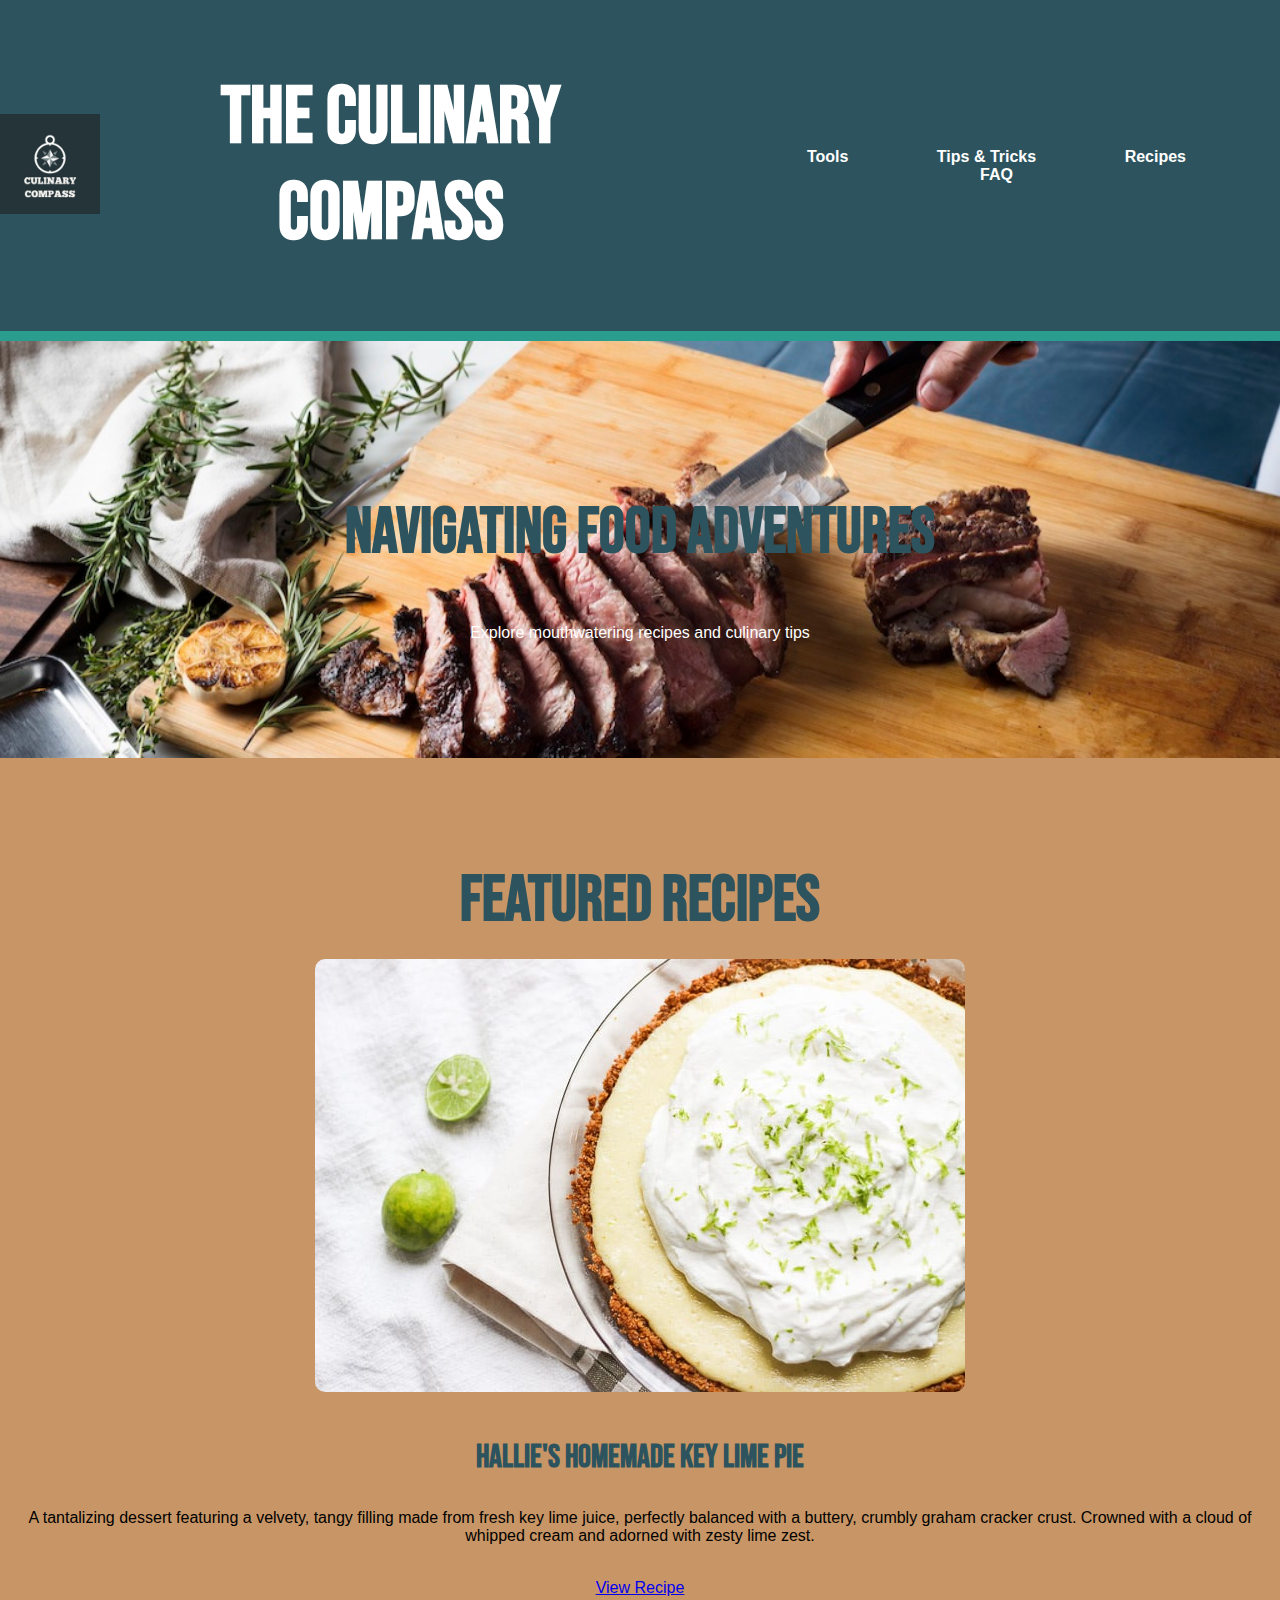
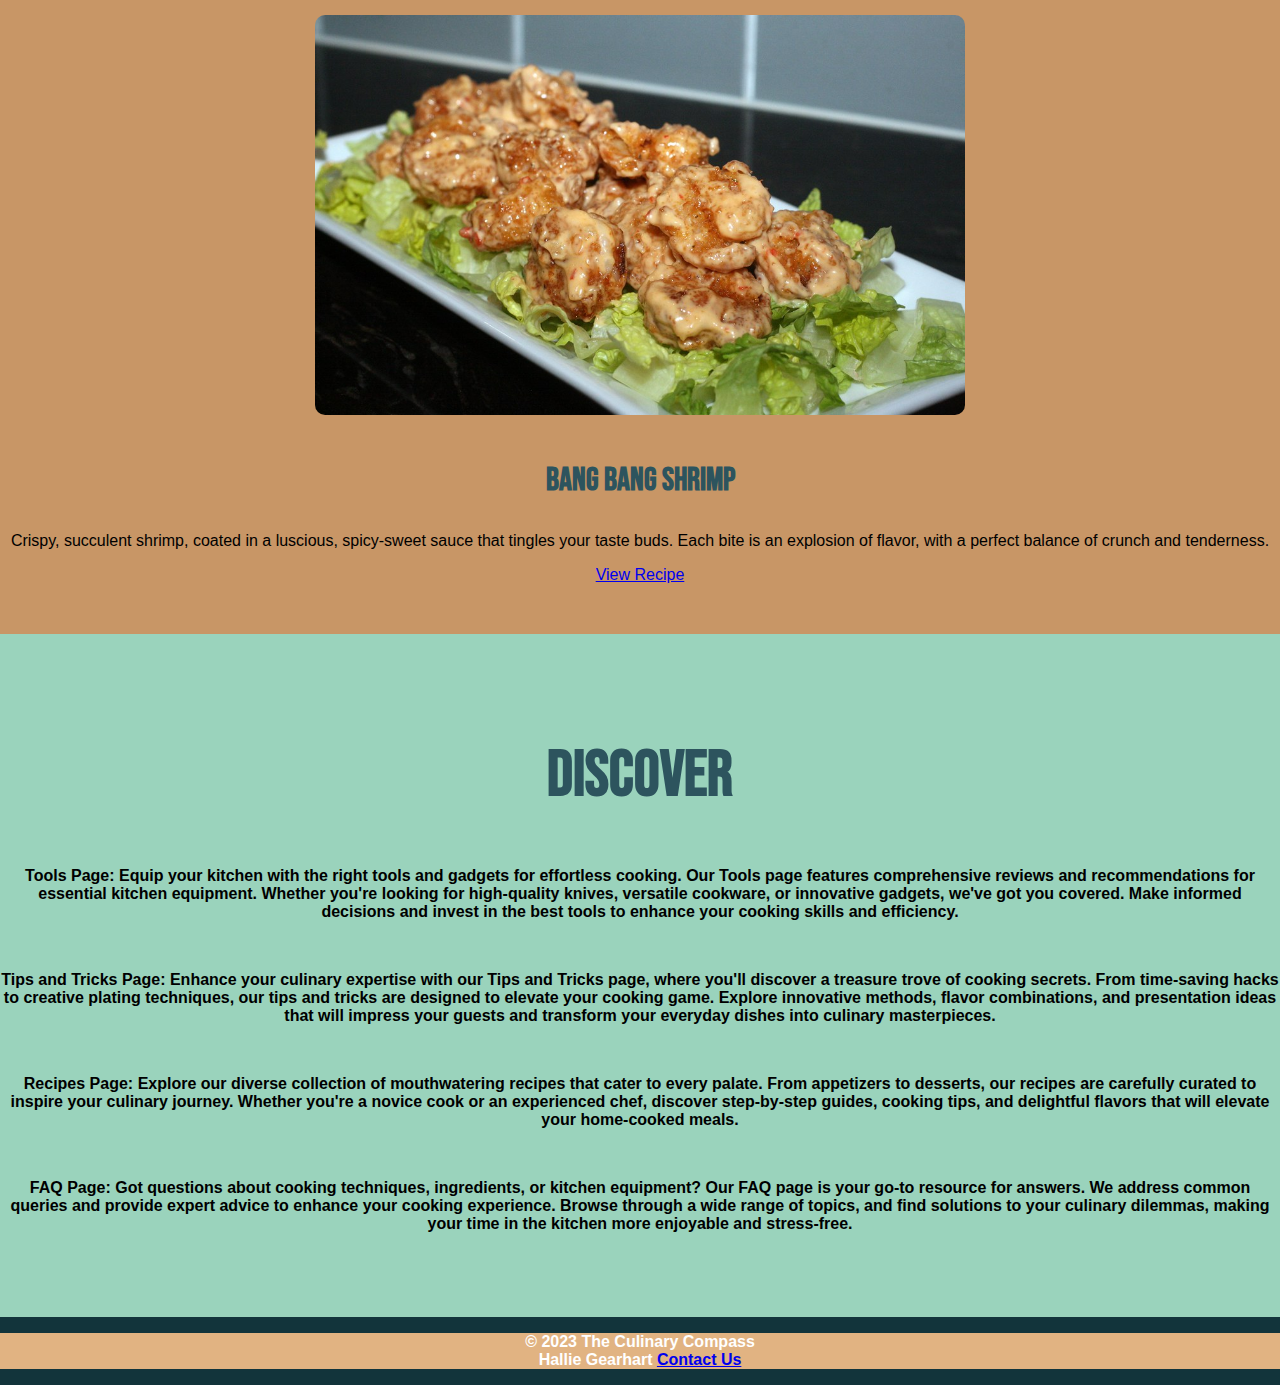
==== index.html @ 0e1b057b "cooking website" ====
<!DOCTYPE html>
<html lang="en">
<head>
    <meta charset="UTF-8">
    <meta name="viewport" content="width=device-width, initial-scale=1.0">
	 <link href="https://fonts.googleapis.com/css2?family=Bebas+Neue&display=swap" rel="stylesheet">
    <link rel="stylesheet" href="cooking.css">
    <title>The Culinary Compass</title>
</head>
<body>
    <header>
		<div class="logo">
            <img src="logo.jpg" alt="Culinary Compass Logo">
        </div>
        <h1><a href="index.html">The Culinary Compass</a></h1>
        <nav>
            <ul>
                <li><a href="#">Tools</a></li>
                <li><a href="tips&tricks.html">Tips & Tricks</a></li>
                <li><a href="#">Recipes</a></li>
                <li><a href="faq.html">FAQ</a></li>
            </ul>
        </nav>
    </header>
    <section class="intro">
        <div class="intro-content">
            <h2>Navigating Food Adventures</h2>
            <p>Explore mouthwatering recipes and culinary tips</p>
        </div>
    </section>
 <section class="featured-recipes">
        <h2>Featured Recipes</h2>
        <div class="keylime">
            <img src="keylime.jpg" alt="key lime pie">
            <h3>Hallie's Homemade Key Lime Pie</h3>
            <p>A tantalizing dessert featuring a velvety, tangy filling made from fresh key lime juice, perfectly balanced with a buttery,
			crumbly graham cracker crust. Crowned with a cloud of whipped cream and adorned with zesty lime zest.</p>
            <br><a href="recipe1.html">View Recipe</a></br>
        </div>
        <br><div class="bangbangshrimp">
            <img src="shrimp.jpg" alt="bang bang shrimp">
            <h3>Bang Bang Shrimp</h3>
            <p>Crispy, succulent shrimp, coated in a luscious, spicy-sweet sauce that tingles your taste buds. Each bite is an explosion of flavor,
			with a perfect balance of crunch and tenderness.</p>
            <a href="recipe2.html">View Recipe</a></br>
        </div>
    </section>

    <section class="discover">
        <h2>Discover</h2>
		<b><p>Tools Page:
Equip your kitchen with the right tools and gadgets for effortless cooking. Our Tools page features comprehensive reviews
 and recommendations for essential kitchen equipment. Whether you're looking for high-quality knives, versatile cookware,
 or innovative gadgets, we've got you covered. Make informed decisions and invest in the best tools to enhance your cooking skills and efficiency.</p></br>
		<b><p>Tips and Tricks Page:
Enhance your culinary expertise with our Tips and Tricks page, where you'll discover a treasure trove of cooking secrets.
 From time-saving hacks to creative plating techniques, our tips and tricks are designed to elevate your cooking game. 
 Explore innovative methods, flavor combinations, and presentation ideas that will impress your guests and transform your everyday dishes into culinary masterpieces.</p></br>
        <b><p>Recipes Page:
Explore our diverse collection of mouthwatering recipes that cater to every palate. From appetizers to desserts,
 our recipes are carefully curated to inspire your culinary journey. Whether you're a novice cook or an experienced chef,
 discover step-by-step guides, cooking tips, and delightful flavors that will elevate your home-cooked meals.</p></br>
		<b><p>FAQ Page:
Got questions about cooking techniques, ingredients, or kitchen equipment? Our FAQ page is your go-to resource for answers.
 We address common queries and provide expert advice to enhance your cooking experience. Browse through a wide range of topics,
 and find solutions to your culinary dilemmas, making your time in the kitchen more enjoyable and stress-free.</p></br>

    </section>
    <footer>
        <p>&copy; 2023 The Culinary Compass <br>Hallie Gearhart <a href="hg00075@my.westga.edu">Contact Us</a></br></p>
    </footer>
</body>
</html>
---- cooking.css ----
body {
    margin: 0;
    padding: 0;
    font-family: Arial, sans-serif;
    background-color: #12343b;
}

header {
    background-color: #2d545e;
    color: white;
    padding: 1rem 0;
    text-align: center;
    border-bottom: 10px solid #2a9d8f;
    display: flex;
    align-items: center;
    justify-content: center;
}

header h1 {
    font-family: 'Bebas Neue', sans-serif;
	font-size: 5em;
}

h1 a {
    text-decoration: none;
    color: inherit;
}

h2 {
	font-family: 'Bebas Neue', sans-serif;
	font-size: 4em;
	color:#2d545e
}

h3 {
	font-family: 'Bebas Neue', sans-serif;
	font-size: 2em;
	color: #2d545e
}

.logo img {
    width: 100px;
    height: auto;
    margin-right: 10px;
}

nav ul {
    list-style: none;
	text-align: center;
}

nav ul li {
    display: inline;
    margin: 0 20px;
}

nav ul li a {
    text-decoration: none;
    color: white;
    font-weight: bold;
    border: 2px solid transparent;
    padding: 10px 20px;
    transition: all 0.3s ease;
}

nav ul li a:hover {
    background-color: white;
    color: #c89666;
    border-color: #e1b382;
}

.intro {
    background: url('hero-image.jpeg') center/cover no-repeat;
    color: white;
    text-align: center;
    padding: 100px 0;
}

.intro h2 {
    font-size: 4em;
}

.faq {
    background: url('faq.jpg') center/cover no-repeat;
    color: white;
    text-align: center;
    padding: 100px 0;
}

.faq h2 {
    font-size: 4em;
}

.tipstricks {
    background: url('tipstricks.jpeg') center/cover no-repeat;
    color: white;
    text-align: center;
    padding: 100px 0;
}

.tipstricks h2 {
    font-size: 4em;
}

.featured-recipes {
    background-color: #c89666;
    padding: 50px 0;
    text-align: center;
}

.featured-recipes h2 {
    font-size: 4em;
    margin-bottom: 20px;
}

.featured-recipes .keylime img {
    max-width: 100%;
    height: auto;
    border-radius: 10px;
    margin-bottom: 10px;
}

.featured-recipes .bangbangshrimp img {
    width: 650px;
    height: 400px;
    object-fit: cover;
    border-radius: 10px;
    margin-bottom: 10px;
}
.questions {
    background-color: #c89666;
    padding: 50px 0;
    text-align: center;
}

.questions h2 {
    font-size: 4em;
    margin-bottom: 20px;
}

.discover {
    background-color: #9ad3bc;
    padding: 50px 0;
    text-align: center;
}

footer {
    background-color: #e1b382;
    color: white;
    text-align: center;
    position: relative;
    bottom: 0;
    width: 100%;
}

.form-container {
    background-color: #f9f9f9;
    padding: 20px;
    border-radius: 10px;
    box-shadow: 0 0 10px rgba(0, 0, 0, 0.1);
    text-align: center;
}

form {
    display: flex;
    flex-direction: column;
    max-width: 300px;
    margin: 0 auto;
}

label,
input,
textarea {
    margin-bottom: 10px;
}

button {
    background-color: #4caf50;
    color: white;
    border: none;
    padding: 10px 20px;
    border-radius: 5px;
    cursor: pointer;
    transition: background-color 0.3s ease;
}

button:hover {
    background-color: #45a049;
}

.success-message {
    display: none;
    text-align: center;
    margin-top: 20px;
}

.success-message h2 {
    color: #4caf50;
}

@media (min-width: 768px) and (max-width: 1023px) {
    header {
        padding: 0.5rem 0;
    }
}

@media (max-width: 767px) {
    header {
        padding: 0.3rem 0;
    }
}
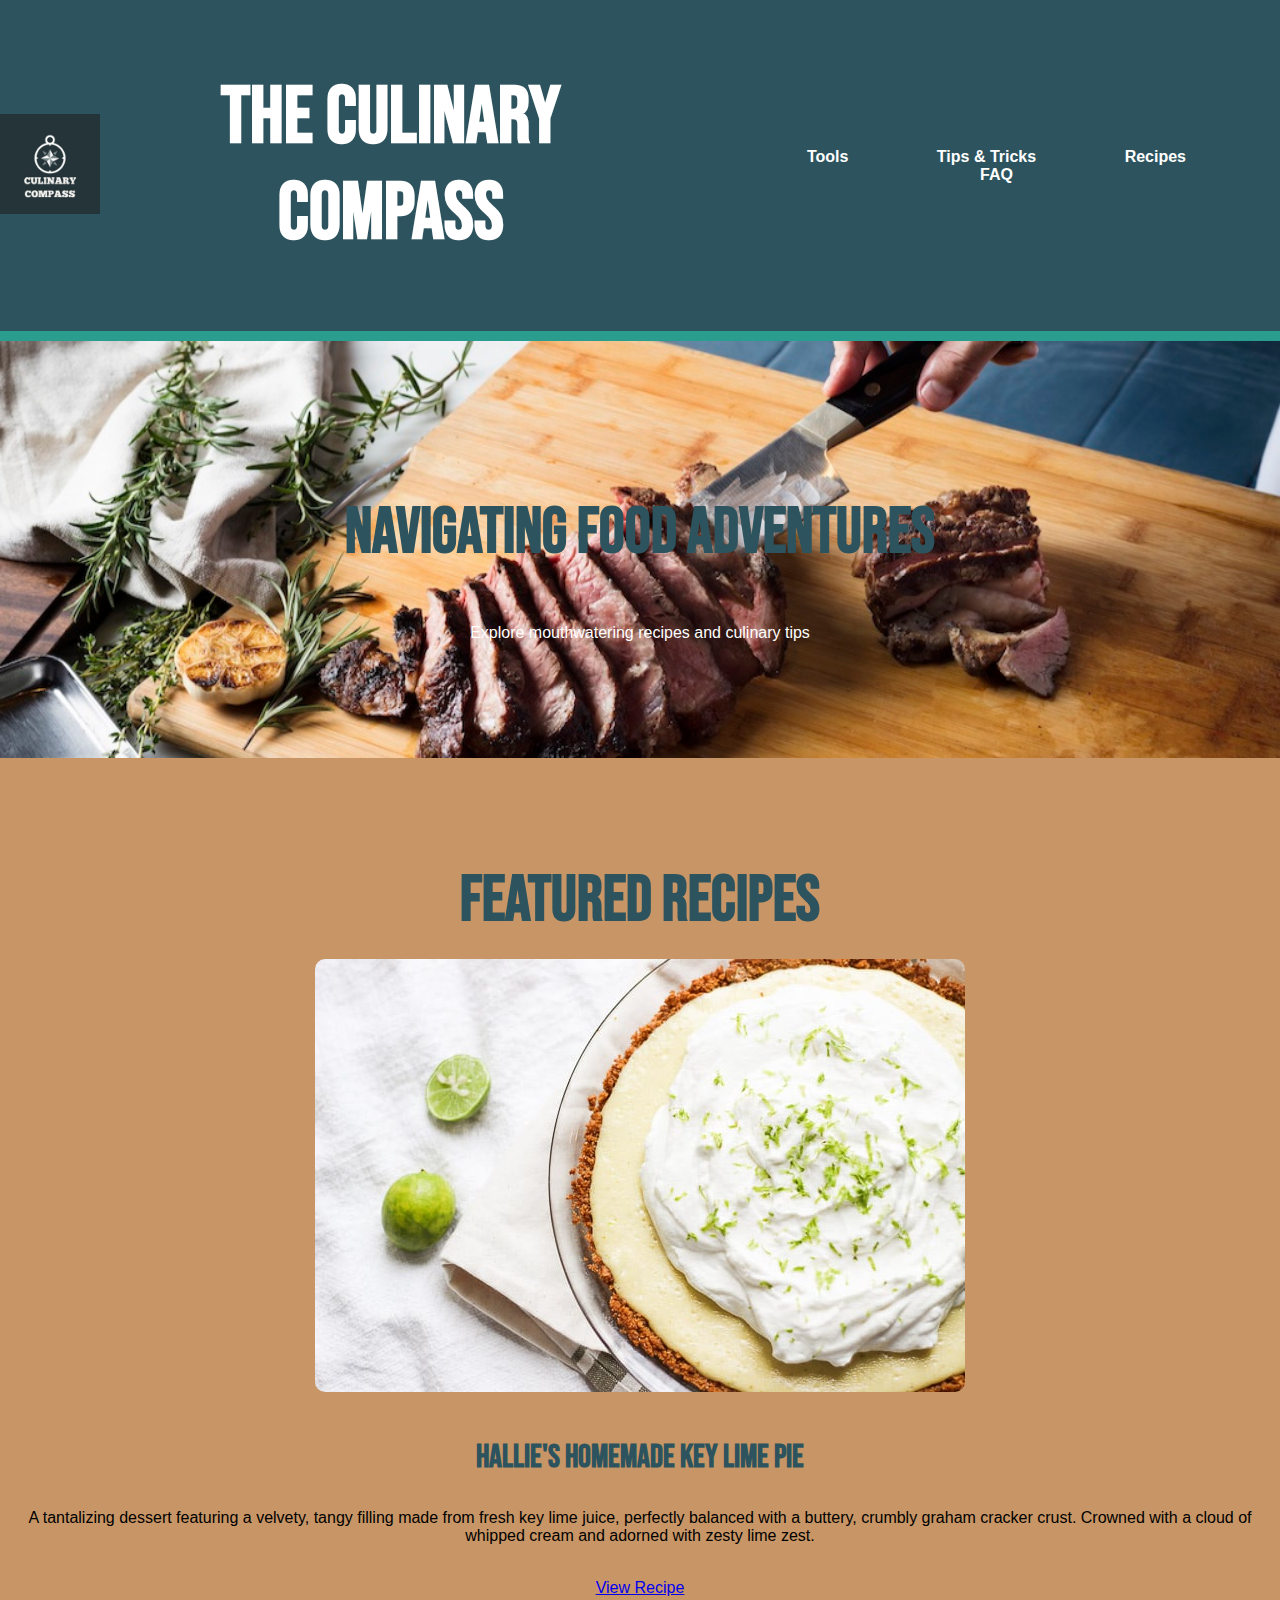
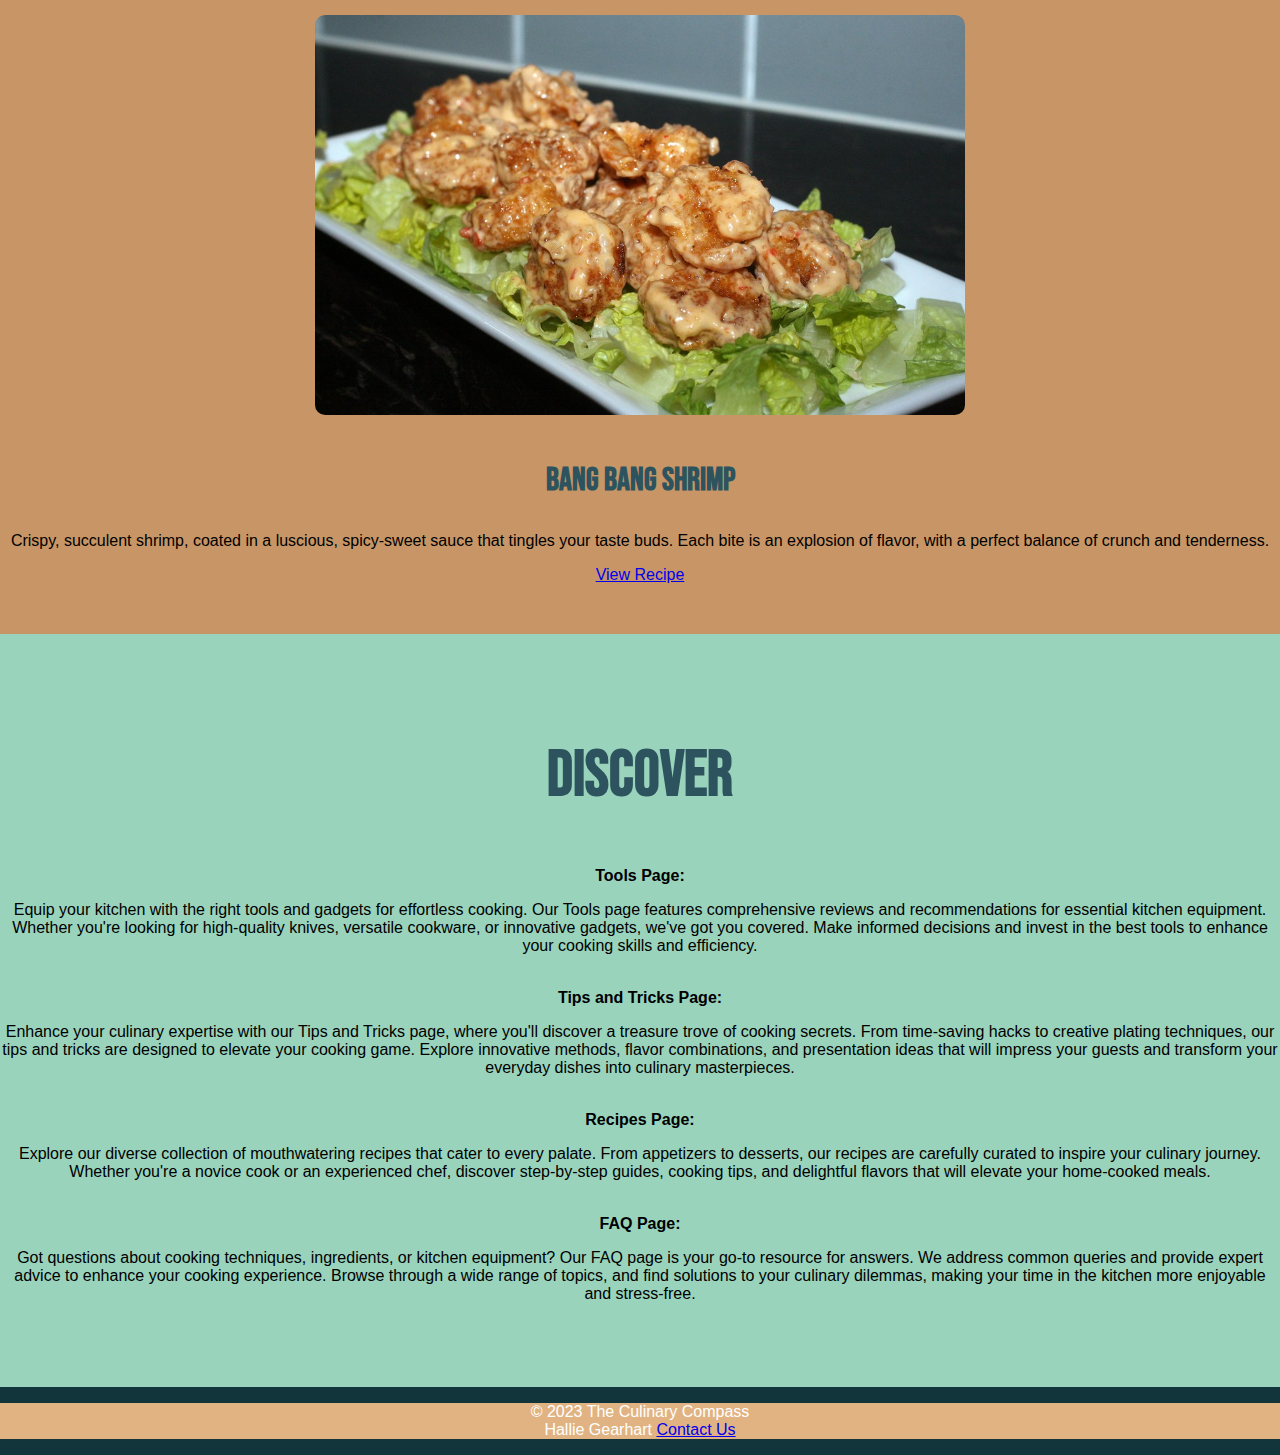
==== commit 77960828: "Update index.html" ====
--- a/index.html
+++ b/index.html
@@ -15,9 +15,9 @@
         <h1><a href="index.html">The Culinary Compass</a></h1>
         <nav>
             <ul>
-                <li><a href="#">Tools</a></li>
+                <li><a href="tools.html">Tools</a></li>
                 <li><a href="tips&tricks.html">Tips & Tricks</a></li>
-                <li><a href="#">Recipes</a></li>
+                <li><a href="recipes.html">Recipes</a></li>
                 <li><a href="faq.html">FAQ</a></li>
             </ul>
         </nav>
@@ -35,39 +35,39 @@
             <h3>Hallie's Homemade Key Lime Pie</h3>
             <p>A tantalizing dessert featuring a velvety, tangy filling made from fresh key lime juice, perfectly balanced with a buttery,
 			crumbly graham cracker crust. Crowned with a cloud of whipped cream and adorned with zesty lime zest.</p>
-            <br><a href="recipe1.html">View Recipe</a></br>
+            <br><a href="recipe1.html">View Recipe</a><br>
         </div>
         <br><div class="bangbangshrimp">
             <img src="shrimp.jpg" alt="bang bang shrimp">
             <h3>Bang Bang Shrimp</h3>
             <p>Crispy, succulent shrimp, coated in a luscious, spicy-sweet sauce that tingles your taste buds. Each bite is an explosion of flavor,
 			with a perfect balance of crunch and tenderness.</p>
-            <a href="recipe2.html">View Recipe</a></br>
+            <a href="recipe2.html">View Recipe</a><br>
         </div>
     </section>
 
     <section class="discover">
         <h2>Discover</h2>
-		<b><p>Tools Page:
-Equip your kitchen with the right tools and gadgets for effortless cooking. Our Tools page features comprehensive reviews
+		<b>Tools Page:</b>
+<p>Equip your kitchen with the right tools and gadgets for effortless cooking. Our Tools page features comprehensive reviews
  and recommendations for essential kitchen equipment. Whether you're looking for high-quality knives, versatile cookware,
- or innovative gadgets, we've got you covered. Make informed decisions and invest in the best tools to enhance your cooking skills and efficiency.</p></br>
-		<b><p>Tips and Tricks Page:
-Enhance your culinary expertise with our Tips and Tricks page, where you'll discover a treasure trove of cooking secrets.
+ or innovative gadgets, we've got you covered. Make informed decisions and invest in the best tools to enhance your cooking skills and efficiency.</p><br>
+		<b>Tips and Tricks Page:</b>
+<p>Enhance your culinary expertise with our Tips and Tricks page, where you'll discover a treasure trove of cooking secrets.
  From time-saving hacks to creative plating techniques, our tips and tricks are designed to elevate your cooking game. 
- Explore innovative methods, flavor combinations, and presentation ideas that will impress your guests and transform your everyday dishes into culinary masterpieces.</p></br>
-        <b><p>Recipes Page:
-Explore our diverse collection of mouthwatering recipes that cater to every palate. From appetizers to desserts,
+ Explore innovative methods, flavor combinations, and presentation ideas that will impress your guests and transform your everyday dishes into culinary masterpieces.</p><br>
+        <b>Recipes Page:</b>
+<p>Explore our diverse collection of mouthwatering recipes that cater to every palate. From appetizers to desserts,
  our recipes are carefully curated to inspire your culinary journey. Whether you're a novice cook or an experienced chef,
- discover step-by-step guides, cooking tips, and delightful flavors that will elevate your home-cooked meals.</p></br>
-		<b><p>FAQ Page:
-Got questions about cooking techniques, ingredients, or kitchen equipment? Our FAQ page is your go-to resource for answers.
+ discover step-by-step guides, cooking tips, and delightful flavors that will elevate your home-cooked meals.</p><br>
+		<b>FAQ Page:</b>
+<p>Got questions about cooking techniques, ingredients, or kitchen equipment? Our FAQ page is your go-to resource for answers.
  We address common queries and provide expert advice to enhance your cooking experience. Browse through a wide range of topics,
- and find solutions to your culinary dilemmas, making your time in the kitchen more enjoyable and stress-free.</p></br>
+ and find solutions to your culinary dilemmas, making your time in the kitchen more enjoyable and stress-free.</p><br>
 
     </section>
     <footer>
-        <p>&copy; 2023 The Culinary Compass <br>Hallie Gearhart <a href="hg00075@my.westga.edu">Contact Us</a></br></p>
+        <p>&copy; 2023 The Culinary Compass <br>Hallie Gearhart <a href="hg00075@my.westga.edu">Contact Us</a><br></p>
     </footer>
 </body>
-</html>+</html>
--- a/cooking.css
+++ b/cooking.css
@@ -208,4 +208,4 @@
     header {
         padding: 0.3rem 0;
     }
-}+}
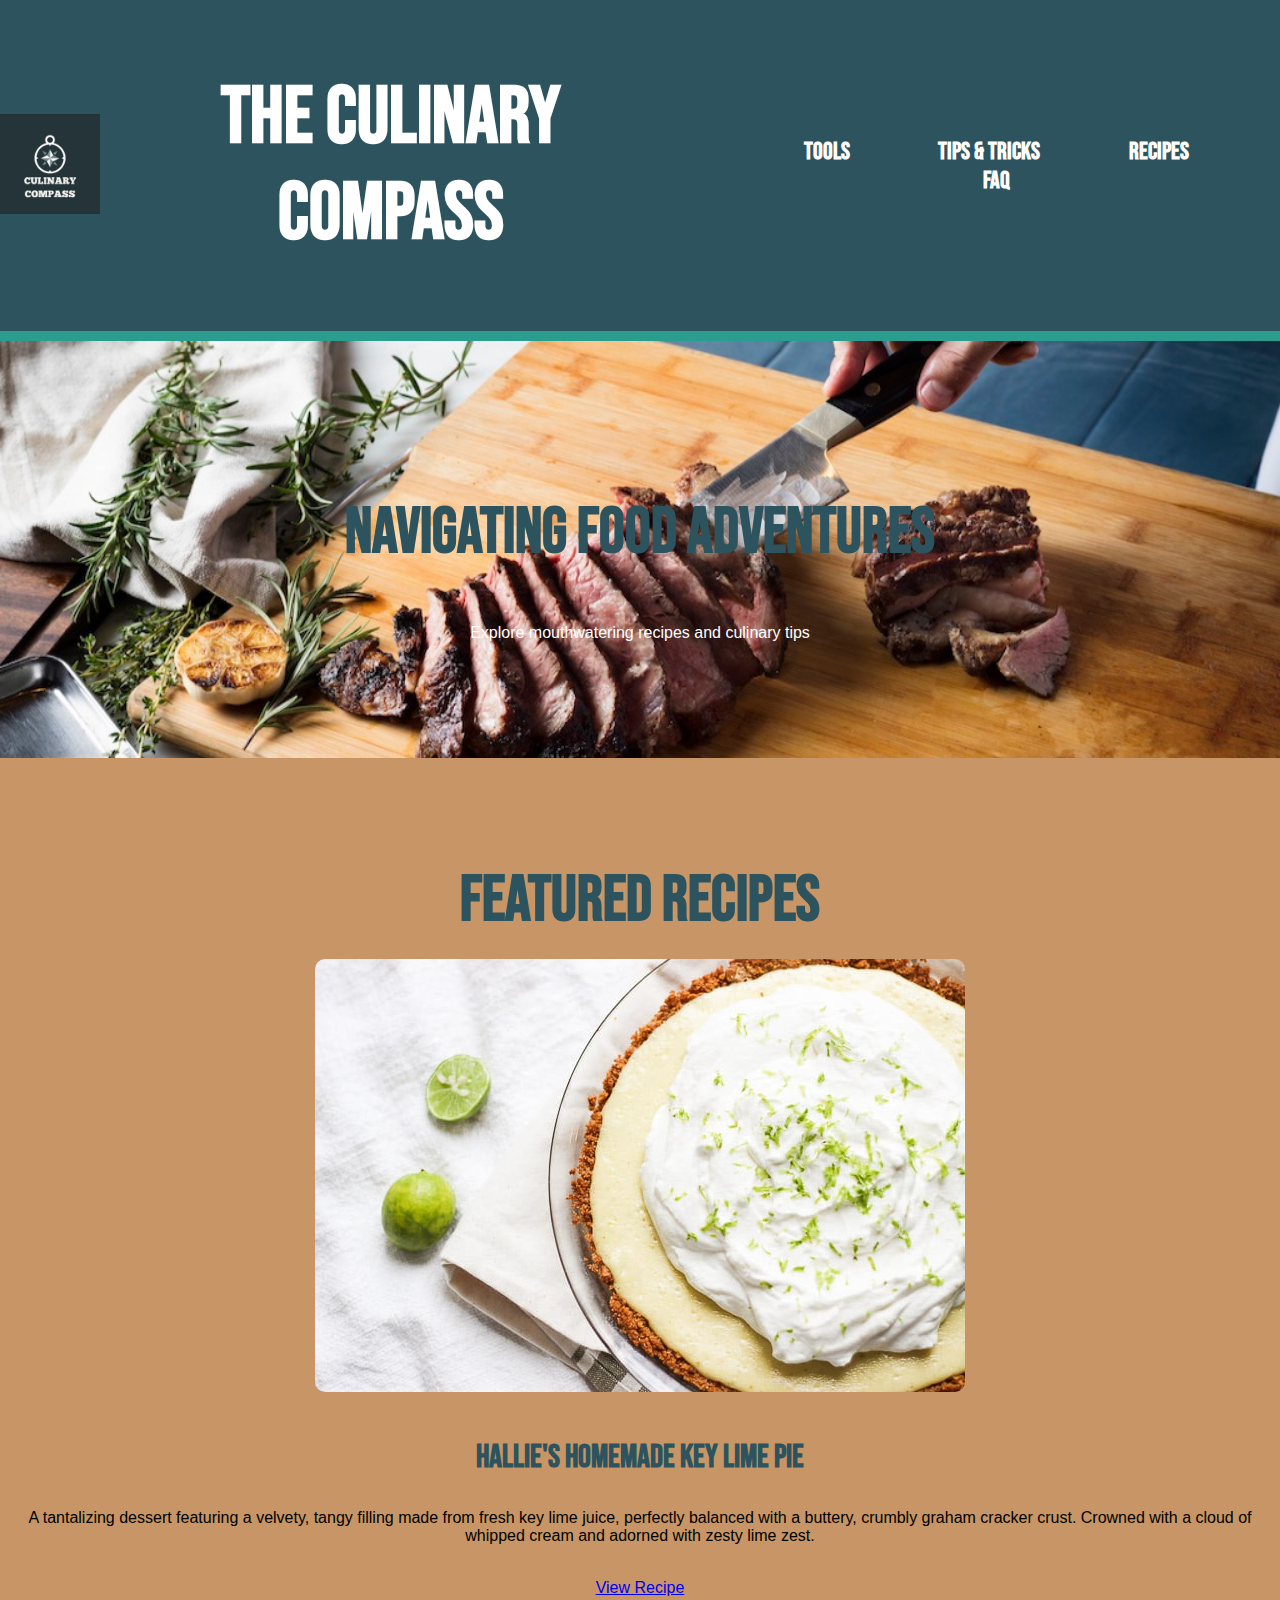
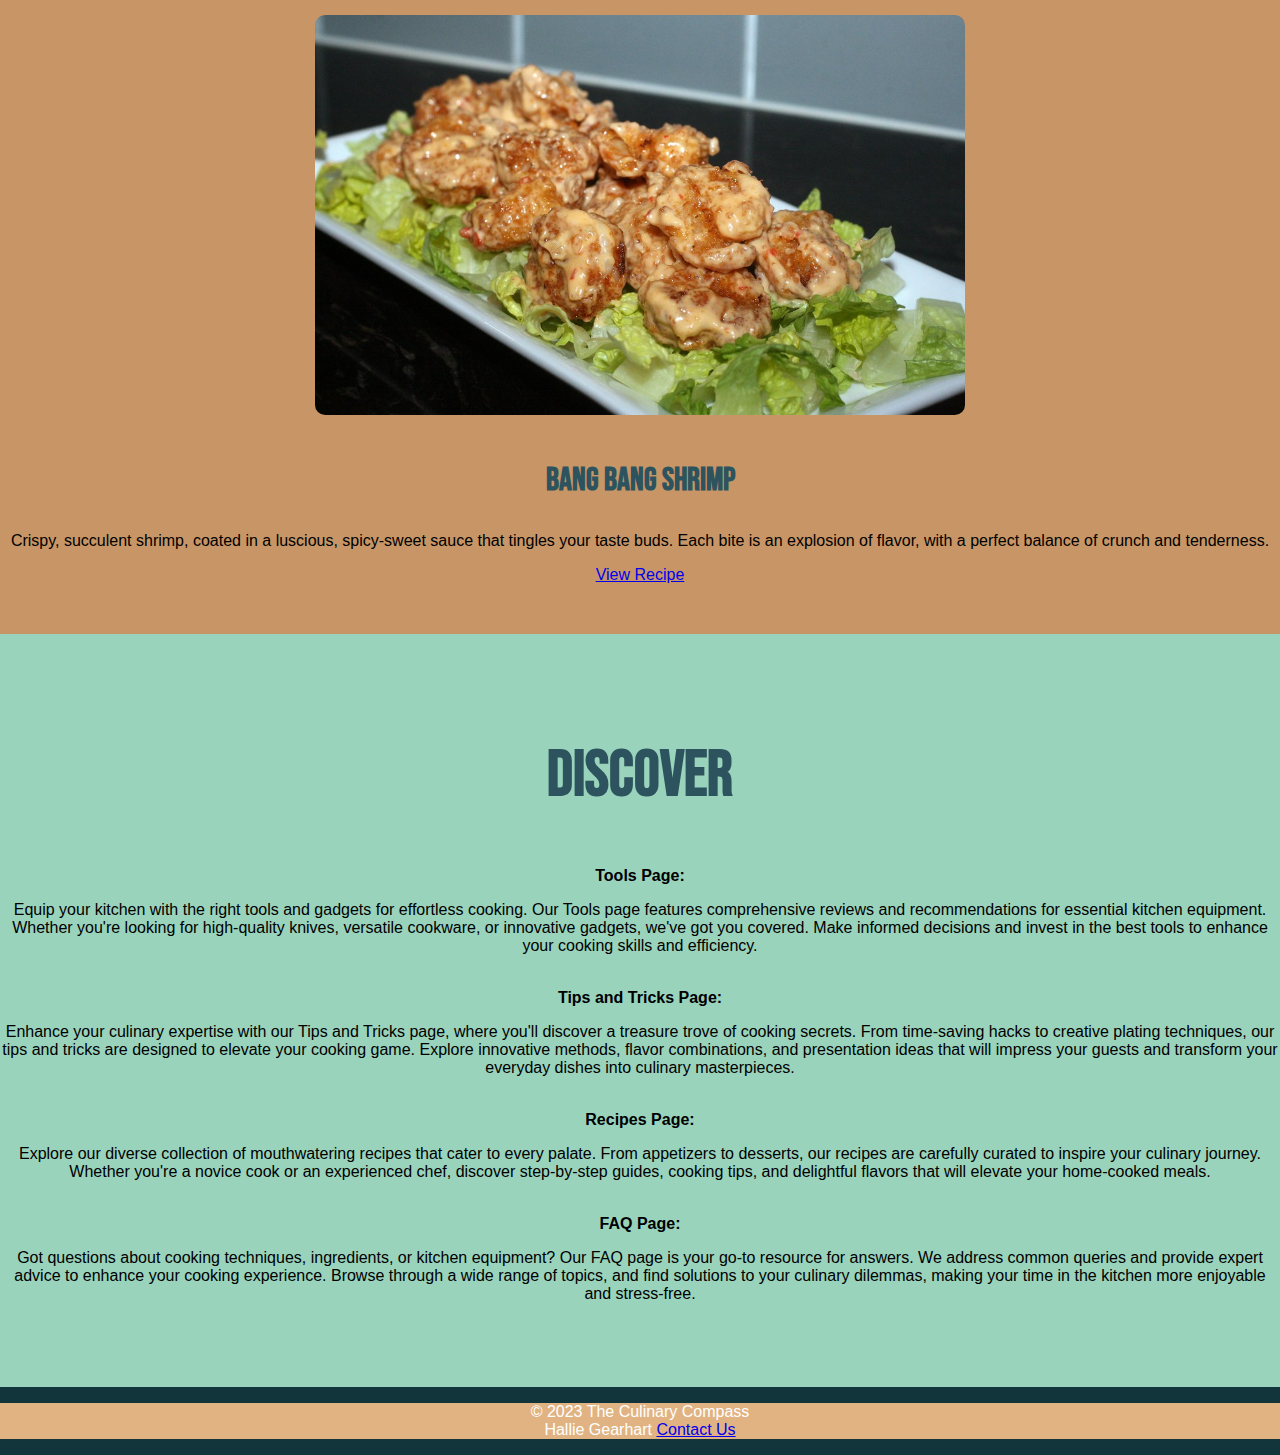
==== commit 5baa0def: "Update index.html" ====
--- a/index.html
+++ b/index.html
@@ -67,7 +67,7 @@
 
     </section>
     <footer>
-        <p>&copy; 2023 The Culinary Compass <br>Hallie Gearhart <a href="hg00075@my.westga.edu">Contact Us</a><br></p>
+        <p>&copy; 2023 The Culinary Compass <br>Hallie Gearhart <a href = "mailto: hg00075@my.westga.edu">Contact Us</a><br></p>
     </footer>
 </body>
 </html>
--- a/cooking.css
+++ b/cooking.css
@@ -50,6 +50,8 @@
 }
 
 nav ul li {
+	font-family: "Bebas Neue", sans-serif;
+	font-size: 1.5em;
     display: inline;
     margin: 0 20px;
 }
@@ -198,10 +200,126 @@
     color: #4caf50;
 }
 
+.tool-comparison {
+    display: flex;
+    flex-direction: column;
+    align-items: center;
+    padding: 50px 0;
+}
+
+.tool-group {
+    display: flex;
+    justify-content: space-around;
+    margin-bottom: 20px;
+}
+
+.tool {
+    background-color: #ffffff;
+    border-radius: 10px;
+    box-shadow: 0 0 10px rgba(0, 0, 0, 0.1);
+    padding: 20px;
+    width: 45%;
+    margin: 0 10px;
+}
+
+.tool img {
+    width: 100px;
+    height: auto;
+    margin-bottom: 10px;
+}
+
+.tool h3 {
+    font-family: 'Bebas Neue', sans-serif;
+    font-size: 2em;
+    color: #2d545e;
+}
+
+.tool p {
+    color: #2d545e;
+}
+
+.comparison-table {
+    margin-top: 20px;
+}
+
+table {
+    width: 100%;
+    border-collapse: collapse;
+}
+
+.tool-details img {
+    width: 100px;
+    height: auto;
+    margin-bottom: 10px;
+}
+
+.tool-details h3 {
+    font-family: 'Bebas Neue', sans-serif;
+    font-size: 2em;
+    color: #2d545e;
+}
+
+.tool-details p {
+    color: #2d545e;
+}
+
+.comparison-table {
+    margin-top: 20px;
+}
+
+th, td {
+    border: 1px solid #2d545e;
+    padding: 10px;
+    text-align: center;
+}
+
+th {
+    background-color: #2d545e;
+    color: white;
+}
+
+.recipe {
+    display: flex;
+    justify-content: center;
+    align-items: center;
+    text-align: left;
+    padding: 20px;
+}
+
+.recipe-image {
+    margin-right: 35px;
+}
+
+.recipe-content {
+    max-width: 1200px;
+}
+
+.video-container {
+            display: flex;
+            justify-content: center;
+            align-items: center;
+            height: 100vh;
+        }
+
+        .video-container iframe {
+            max-width: 100%;
+            max-height: 100%;
+			border: 0;
+        }
+
 @media (min-width: 768px) and (max-width: 1023px) {
     header {
         padding: 0.5rem 0;
     }
+	img {
+		max-width: 50px;
+		max-height: 75px;
+	}
+	nav {
+		justify-content: space-around;
+		
+	}
+		
 }
 
 @media (max-width: 767px) {
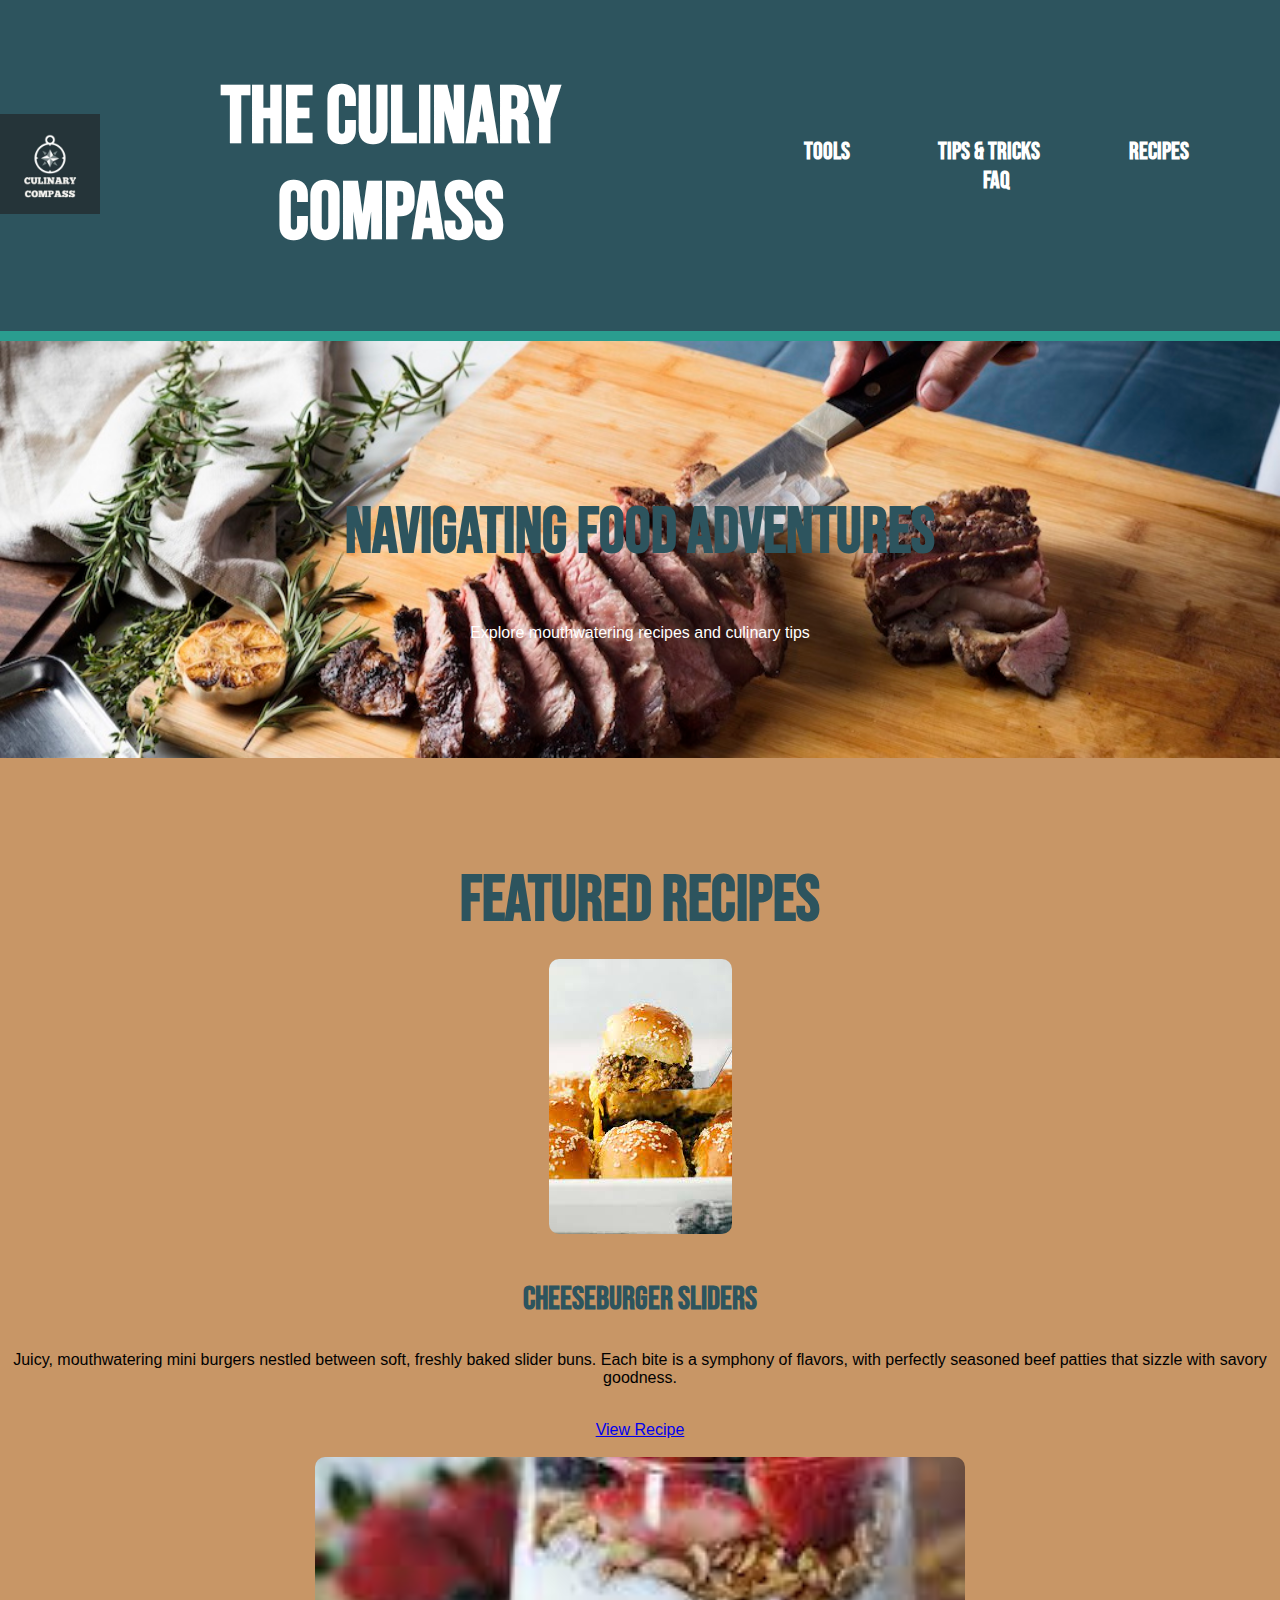
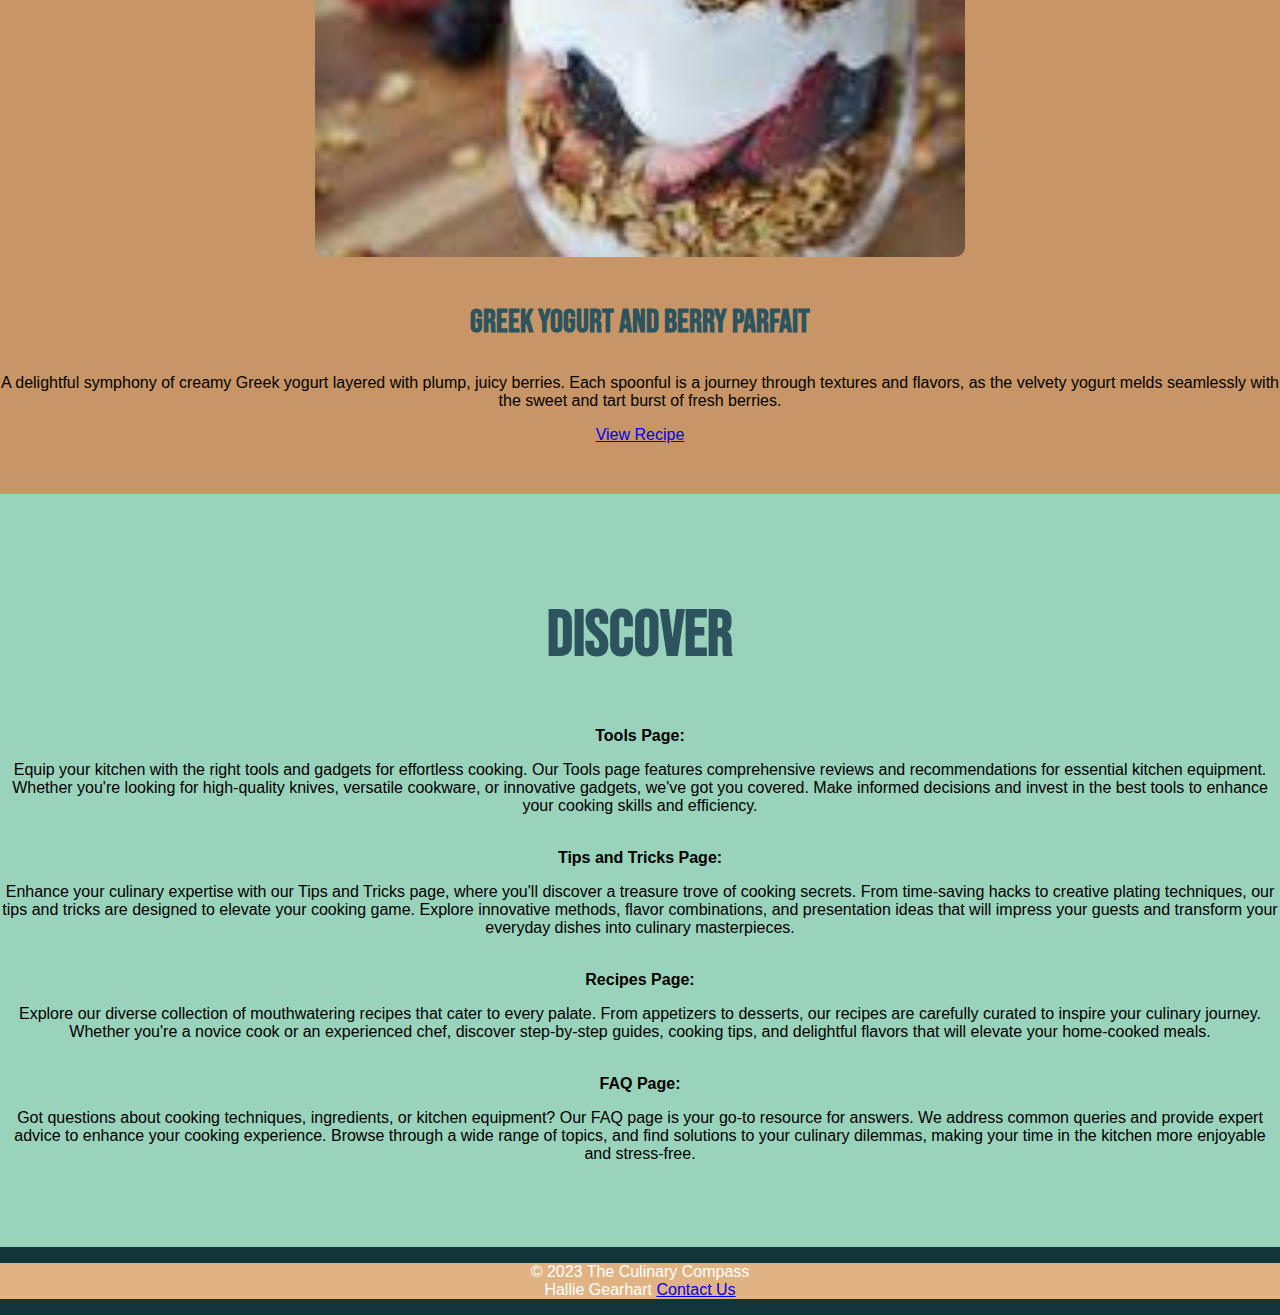
==== commit 60d1070e: "Update index.html" ====
--- a/index.html
+++ b/index.html
@@ -31,18 +31,18 @@
  <section class="featured-recipes">
         <h2>Featured Recipes</h2>
         <div class="keylime">
-            <img src="keylime.jpg" alt="key lime pie">
-            <h3>Hallie's Homemade Key Lime Pie</h3>
-            <p>A tantalizing dessert featuring a velvety, tangy filling made from fresh key lime juice, perfectly balanced with a buttery,
-			crumbly graham cracker crust. Crowned with a cloud of whipped cream and adorned with zesty lime zest.</p>
-            <br><a href="recipe1.html">View Recipe</a><br>
+            <img src="burger.jpg" alt="cheeseburgers">
+            <h3>Cheeseburger Sliders</h3>
+            <p>Juicy, mouthwatering mini burgers nestled between soft, freshly baked slider buns.
+			Each bite is a symphony of flavors, with perfectly seasoned beef patties that sizzle with savory goodness.</p>
+            <br><a href="recipes.html">View Recipe</a><br>
         </div>
         <br><div class="bangbangshrimp">
-            <img src="shrimp.jpg" alt="bang bang shrimp">
-            <h3>Bang Bang Shrimp</h3>
-            <p>Crispy, succulent shrimp, coated in a luscious, spicy-sweet sauce that tingles your taste buds. Each bite is an explosion of flavor,
-			with a perfect balance of crunch and tenderness.</p>
-            <a href="recipe2.html">View Recipe</a><br>
+            <img src="berry.jpg" alt="bang bang shrimp">
+            <h3>Greek Yogurt and Berry Parfait</h3>
+            <p>A delightful symphony of creamy Greek yogurt layered with plump, juicy berries. Each spoonful is a journey through textures and flavors,
+			as the velvety yogurt melds seamlessly with the sweet and tart burst of fresh berries.</p>
+            <a href="healthy.html">View Recipe</a><br>
         </div>
     </section>
 
